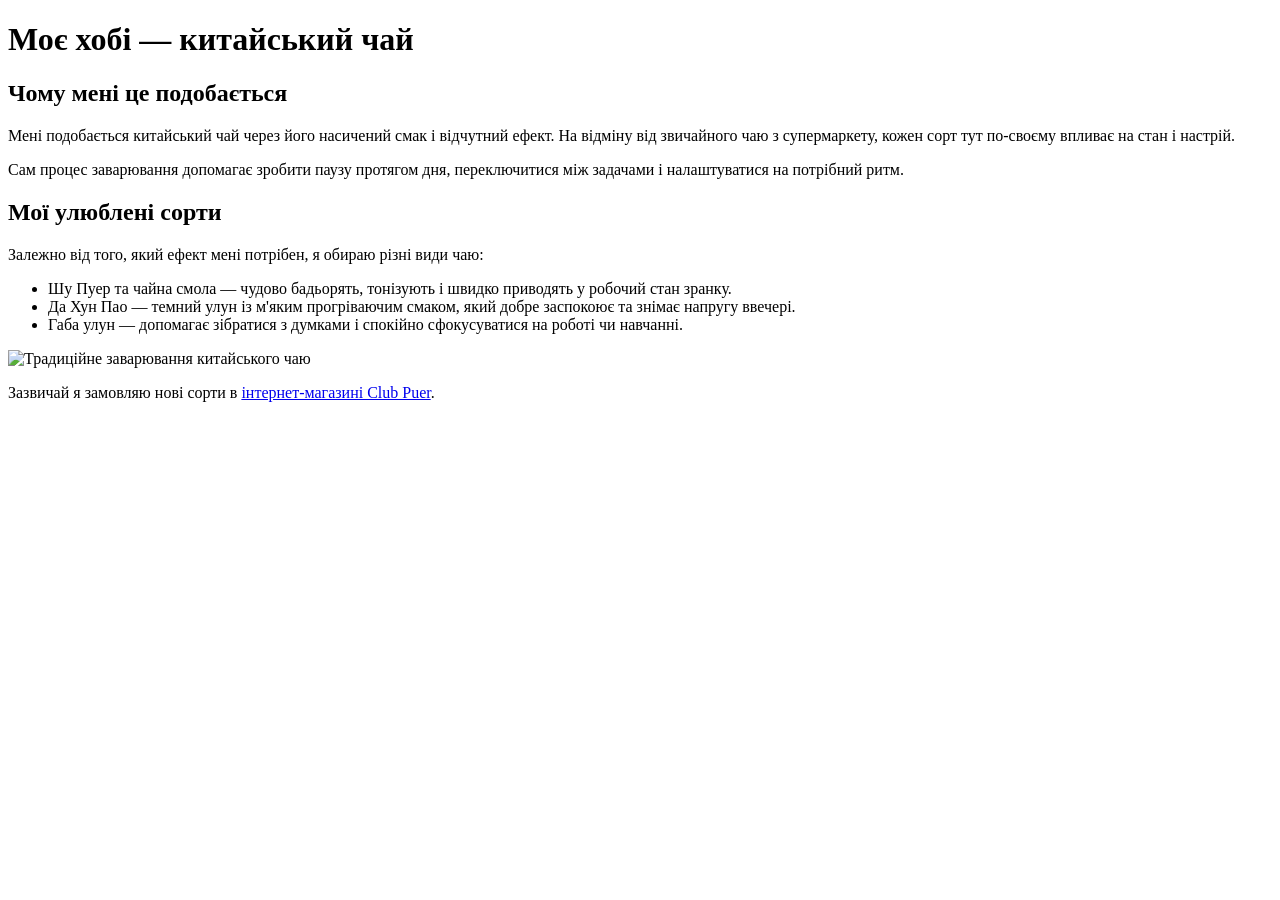
==== index.html @ 3d151745 "Add styled portfolio with art-toy gallery and homework pages. Co-authored-by: Cursor <cursoragent@cu" ====
<!DOCTYPE html>
<html lang="uk">
<head>
    <meta charset="UTF-8">
    <meta name="viewport" content="width=device-width, initial-scale=1.0">
    <title>Моє хобі — Китайський чай</title>
</head>
<body>

    <h1>Моє хобі — китайський чай</h1>

    <h2>Чому мені це подобається</h2>
    <p>Мені подобається китайський чай через його насичений смак і відчутний ефект. На відміну від звичайного чаю з супермаркету, кожен сорт тут по-своєму впливає на стан і настрій.</p>
    <p>Сам процес заварювання допомагає зробити паузу протягом дня, переключитися між задачами і налаштуватися на потрібний ритм.</p>

    <h2>Мої улюблені сорти</h2>
    <p>Залежно від того, який ефект мені потрібен, я обираю різні види чаю:</p>

    <ul>
        <li>Шу Пуер та чайна смола — чудово бадьорять, тонізують і швидко приводять у робочий стан зранку.</li>
        <li>Да Хун Пао — темний улун із м'яким прогріваючим смаком, який добре заспокоює та знімає напругу ввечері.</li>
        <li>Габа улун — допомагає зібратися з думками і спокійно сфокусуватися на роботі чи навчанні.</li>
    </ul>

    <img src="https://images.unsplash.com/photo-1576092768241-dec231879fc3?auto=format&fit=crop&w=600&q=80" alt="Традиційне заварювання китайського чаю" width="450">

    <p>Зазвичай я замовляю нові сорти в <a href="https://clubpuer.com.ua/" target="_blank">інтернет-магазині Club Puer</a>.</p>

</body>
</html>
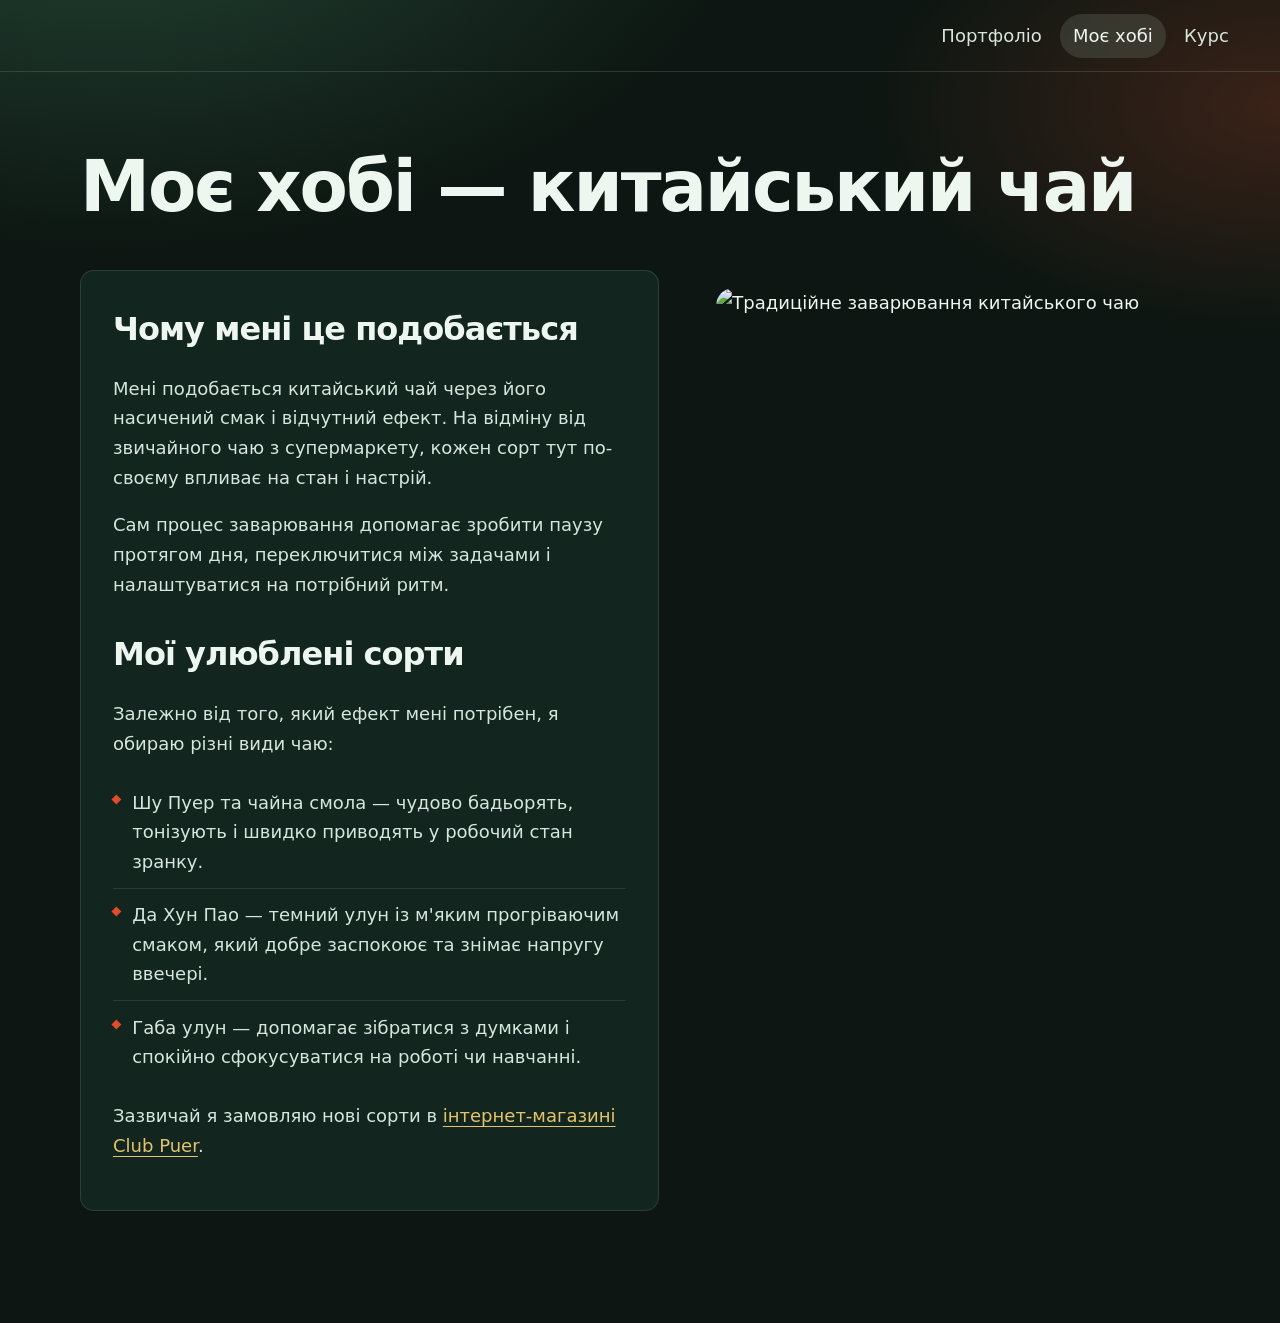
==== commit f8d52114: "Restore shared styling on hobby and course pages. Co-authored-by: Cursor <cursoragent@cursor.com>" ====
--- a/index.html
+++ b/index.html
@@ -4,27 +4,46 @@
     <meta charset="UTF-8">
     <meta name="viewport" content="width=device-width, initial-scale=1.0">
     <title>Моє хобі — Китайський чай</title>
+    <link rel="preconnect" href="https://fonts.googleapis.com">
+    <link rel="preconnect" href="https://fonts.gstatic.com" crossorigin>
+    <link href="https://fonts.googleapis.com/css2?family=Onest:wght@400;500;600;700&family=Unbounded:wght@500;600;700&display=swap" rel="stylesheet">
+    <link rel="stylesheet" href="portfolio.css">
 </head>
-<body>
+<body class="page-hobby">
+    <a class="skip" href="#main">До змісту</a>
+    <header class="site-bar">
+        <nav aria-label="Сторінки сайту">
+            <a href="portfolio.html">Портфоліо</a>
+            <a href="index.html" aria-current="page">Моє хобі</a>
+            <a href="form.html">Курс</a>
+        </nav>
+    </header>
 
-    <h1>Моє хобі — китайський чай</h1>
+    <main id="main" class="wrap">
+        <header class="hero">
+            <h1>Моє хобі — китайський чай</h1>
+        </header>
 
-    <h2>Чому мені це подобається</h2>
-    <p>Мені подобається китайський чай через його насичений смак і відчутний ефект. На відміну від звичайного чаю з супермаркету, кожен сорт тут по-своєму впливає на стан і настрій.</p>
-    <p>Сам процес заварювання допомагає зробити паузу протягом дня, переключитися між задачами і налаштуватися на потрібний ритм.</p>
+        <div class="tea-layout">
+            <section class="panel">
+                <h2>Чому мені це подобається</h2>
+                <p>Мені подобається китайський чай через його насичений смак і відчутний ефект. На відміну від звичайного чаю з супермаркету, кожен сорт тут по-своєму впливає на стан і настрій.</p>
+                <p>Сам процес заварювання допомагає зробити паузу протягом дня, переключитися між задачами і налаштуватися на потрібний ритм.</p>
 
-    <h2>Мої улюблені сорти</h2>
-    <p>Залежно від того, який ефект мені потрібен, я обираю різні види чаю:</p>
+                <h2>Мої улюблені сорти</h2>
+                <p>Залежно від того, який ефект мені потрібен, я обираю різні види чаю:</p>
+                <ul class="tea-list">
+                    <li>Шу Пуер та чайна смола — чудово бадьорять, тонізують і швидко приводять у робочий стан зранку.</li>
+                    <li>Да Хун Пао — темний улун із м'яким прогріваючим смаком, який добре заспокоює та знімає напругу ввечері.</li>
+                    <li>Габа улун — допомагає зібратися з думками і спокійно сфокусуватися на роботі чи навчанні.</li>
+                </ul>
+                <p>Зазвичай я замовляю нові сорти в <a href="https://clubpuer.com.ua/" target="_blank" rel="noopener noreferrer">інтернет-магазині Club Puer</a>.</p>
+            </section>
 
-    <ul>
-        <li>Шу Пуер та чайна смола — чудово бадьорять, тонізують і швидко приводять у робочий стан зранку.</li>
-        <li>Да Хун Пао — темний улун із м'яким прогріваючим смаком, який добре заспокоює та знімає напругу ввечері.</li>
-        <li>Габа улун — допомагає зібратися з думками і спокійно сфокусуватися на роботі чи навчанні.</li>
-    </ul>
-
-    <img src="https://images.unsplash.com/photo-1576092768241-dec231879fc3?auto=format&fit=crop&w=600&q=80" alt="Традиційне заварювання китайського чаю" width="450">
-
-    <p>Зазвичай я замовляю нові сорти в <a href="https://clubpuer.com.ua/" target="_blank">інтернет-магазині Club Puer</a>.</p>
-
+            <figure class="tea-photo">
+                <img src="https://images.unsplash.com/photo-1576092768241-dec231879fc3?auto=format&fit=crop&w=1200&q=80" alt="Традиційне заварювання китайського чаю" width="600" height="800">
+            </figure>
+        </div>
+    </main>
 </body>
-</html>+</html>
--- a/portfolio.css
+++ b/portfolio.css
@@ -0,0 +1,472 @@
+:root {
+  --ink: #0d1612;
+  --leaf: #173026;
+  --celadon: #a8c9b6;
+  --mist: #d7e6dc;
+  --paper: #eef6f0;
+  --cinnabar: #e24a2c;
+  --gold: #e2c56a;
+  --radius: 14px;
+  --font-display: "Unbounded", system-ui, sans-serif;
+  --font-body: "Onest", system-ui, sans-serif;
+  --ease: cubic-bezier(0.22, 1, 0.36, 1);
+}
+
+*,
+*::before,
+*::after {
+  box-sizing: border-box;
+}
+
+html {
+  scroll-behavior: smooth;
+}
+
+body {
+  margin: 0;
+  min-height: 100vh;
+  font-family: var(--font-body);
+  font-size: clamp(1rem, 0.94rem + 0.28vw, 1.125rem);
+  line-height: 1.65;
+  color: var(--paper);
+  background:
+    radial-gradient(1200px 700px at 8% -10%, #244434 0%, transparent 55%),
+    radial-gradient(900px 500px at 100% 8%, #3a2218 0%, transparent 46%),
+    var(--ink);
+}
+
+::selection {
+  background: var(--cinnabar);
+  color: #fff7f2;
+}
+
+:focus-visible {
+  outline: 2px solid var(--gold);
+  outline-offset: 3px;
+}
+
+a {
+  color: var(--gold);
+  text-underline-offset: 0.22em;
+}
+
+a:hover {
+  color: #fff;
+}
+
+img {
+  max-width: 100%;
+  display: block;
+}
+
+.skip {
+  position: absolute;
+  left: 1rem;
+  top: -4rem;
+  z-index: 20;
+  padding: 0.6rem 0.9rem;
+  background: var(--gold);
+  color: var(--ink);
+  font-weight: 600;
+}
+
+.skip:focus {
+  top: 1rem;
+}
+
+.site-bar {
+  display: flex;
+  justify-content: flex-end;
+  padding: 0.85rem clamp(1.1rem, 4vw, 2.4rem);
+  border-bottom: 1px solid color-mix(in srgb, var(--celadon) 18%, transparent);
+}
+
+.site-bar nav {
+  display: flex;
+  gap: 0.35rem;
+}
+
+.site-bar nav a {
+  color: var(--mist);
+  text-decoration: none;
+  padding: 0.45rem 0.8rem;
+  border-radius: 999px;
+}
+
+.site-bar nav a:hover,
+.site-bar nav a[aria-current="page"] {
+  background: color-mix(in srgb, var(--celadon) 16%, transparent);
+  color: var(--paper);
+}
+
+.wrap {
+  width: min(1120px, calc(100% - 2.2rem));
+  margin: 0 auto;
+}
+
+.hero {
+  padding: clamp(2.4rem, 6vw, 5rem) 0 1.8rem;
+}
+
+.hero h1 {
+  font-family: var(--font-display);
+  font-weight: 600;
+  letter-spacing: -0.03em;
+  line-height: 1.08;
+  font-size: clamp(2.1rem, 1.2rem + 4.2vw, 4.4rem);
+  margin: 0 0 1rem;
+  text-wrap: balance;
+}
+
+.lede {
+  max-width: 46rem;
+  color: var(--mist);
+  font-size: clamp(1.05rem, 1rem + 0.4vw, 1.25rem);
+}
+
+.page-nav {
+  margin: 0 0 2.4rem;
+}
+
+.page-nav h2 {
+  position: absolute;
+  width: 1px;
+  height: 1px;
+  overflow: hidden;
+  clip: rect(0 0 0 0);
+}
+
+.page-nav ul {
+  display: flex;
+  flex-wrap: wrap;
+  gap: 0.55rem;
+  list-style: none;
+  padding: 0;
+  margin: 0;
+}
+
+.page-nav a {
+  display: inline-flex;
+  padding: 0.55rem 0.9rem;
+  border: 1px solid color-mix(in srgb, var(--celadon) 28%, transparent);
+  border-radius: 999px;
+  color: var(--celadon);
+  text-decoration: none;
+}
+
+.page-nav a:hover {
+  background: var(--cinnabar);
+  border-color: var(--cinnabar);
+  color: #fff;
+}
+
+section,
+#contacts {
+  scroll-margin-top: 1.4rem;
+}
+
+section {
+  margin-bottom: clamp(2.2rem, 5vw, 4rem);
+}
+
+h2 {
+  font-family: var(--font-display);
+  font-size: clamp(1.35rem, 1.1rem + 1.4vw, 2rem);
+  letter-spacing: -0.03em;
+  margin: 0 0 1rem;
+}
+
+h3 {
+  font-family: var(--font-display);
+  font-size: 1.05rem;
+  margin: 0 0 0.55rem;
+}
+
+.panel {
+  background: color-mix(in srgb, var(--leaf) 78%, #000);
+  border: 1px solid color-mix(in srgb, var(--celadon) 16%, transparent);
+  border-radius: var(--radius);
+  padding: clamp(1.2rem, 2.5vw, 2rem);
+}
+
+.split {
+  display: grid;
+  grid-template-columns: 1.15fr 0.85fr;
+  gap: 1rem;
+}
+
+.about p {
+  margin: 0;
+  color: var(--mist);
+}
+
+.accent {
+  color: var(--gold);
+  font-weight: 650;
+}
+
+.skills {
+  display: grid;
+  grid-template-columns: 1fr 1fr;
+  gap: 1rem;
+}
+
+.skills-group p {
+  margin: 0;
+  color: var(--mist);
+}
+
+.skills-group ul,
+.contact-list {
+  margin: 0;
+  padding: 0;
+  list-style: none;
+}
+
+.skills-group li,
+.contact-list li {
+  position: relative;
+  padding: 0.65rem 0 0.65rem 1.1rem;
+  color: var(--mist);
+}
+
+.skills-group li + li,
+.contact-list li + li {
+  border-top: 1px solid color-mix(in srgb, var(--celadon) 14%, transparent);
+}
+
+.skills-group li::before,
+.contact-list li::before {
+  content: "";
+  position: absolute;
+  left: 0;
+  top: 1.15rem;
+  width: 0.42rem;
+  height: 0.42rem;
+  background: var(--cinnabar);
+  transform: rotate(45deg);
+}
+
+.section-intro {
+  margin: -0.2rem 0 1.2rem;
+  color: var(--mist);
+  max-width: 46rem;
+}
+
+.gallery {
+  display: grid;
+  grid-template-columns: repeat(2, minmax(0, 1fr));
+  gap: 0.85rem;
+}
+
+.shot {
+  margin: 0;
+  overflow: hidden;
+  border-radius: var(--radius);
+  background: #f3f1ee;
+}
+
+.shot img {
+  width: 100%;
+  height: 320px;
+  object-fit: cover;
+  object-position: center bottom;
+}
+
+.shot-print img {
+  height: 520px;
+  object-fit: contain;
+  object-position: center top;
+  background: #111;
+}
+
+.shot-wide {
+  grid-column: 1 / -1;
+}
+
+.shot-wide img {
+  height: 420px;
+  object-position: center;
+}
+
+.shot-print.shot-wide img {
+  object-position: center;
+}
+
+.shot-rasta {
+  grid-column: 1 / -1;
+  background: #1c140c;
+}
+
+.shot-rasta img {
+  width: 280px;
+  max-width: 100%;
+  height: 360px;
+  margin: 0 auto;
+  object-fit: contain;
+  object-position: center;
+}
+
+.shot figcaption {
+  padding: 0.7rem 0.9rem 0.85rem;
+  background: color-mix(in srgb, var(--leaf) 88%, #000);
+  color: var(--mist);
+  font-size: 0.92rem;
+}
+
+.site-foot {
+  padding: 0 0 2.8rem;
+}
+
+.site-foot .panel {
+  display: grid;
+  grid-template-columns: 1fr auto;
+  gap: 1rem;
+  align-items: center;
+}
+
+.contact-list a {
+  color: var(--paper);
+}
+
+.tea-layout {
+  display: grid;
+  grid-template-columns: 1.05fr 0.95fr;
+  gap: 1.1rem;
+  align-items: start;
+  padding-bottom: 3rem;
+}
+
+.tea-layout .panel p {
+  color: var(--mist);
+}
+
+.tea-layout .panel h2:not(:first-child) {
+  margin-top: 1.8rem;
+}
+
+.tea-list {
+  margin: 0;
+  padding: 0;
+  list-style: none;
+}
+
+.tea-list li {
+  position: relative;
+  padding: 0.7rem 0 0.7rem 1.2rem;
+  color: var(--mist);
+}
+
+.tea-list li + li {
+  border-top: 1px solid color-mix(in srgb, var(--celadon) 14%, transparent);
+}
+
+.tea-list li::before {
+  content: "";
+  position: absolute;
+  left: 0;
+  top: 1.2rem;
+  width: 0.42rem;
+  height: 0.42rem;
+  background: var(--cinnabar);
+  transform: rotate(45deg);
+}
+
+.tea-photo {
+  overflow: hidden;
+  border-radius: 18px;
+  min-height: 280px;
+}
+
+.tea-photo img {
+  width: 100%;
+  height: 100%;
+  min-height: 320px;
+  object-fit: cover;
+  object-position: center;
+}
+
+.form-shell {
+  width: min(640px, calc(100% - 2.2rem));
+  margin: 0 auto 3rem;
+}
+
+.form-shell .page-hero {
+  padding-top: clamp(2rem, 5vw, 3.2rem);
+}
+
+.form-grid {
+  display: grid;
+  gap: 1rem;
+}
+
+.field {
+  display: grid;
+  gap: 0.4rem;
+  margin: 0;
+}
+
+.field label {
+  font-weight: 600;
+  color: var(--celadon);
+}
+
+.field input {
+  width: 100%;
+  border: 1px solid color-mix(in srgb, var(--celadon) 24%, transparent);
+  background: color-mix(in srgb, #07110c 70%, var(--leaf));
+  color: var(--paper);
+  border-radius: 10px;
+  padding: 0.85rem 0.95rem;
+  font: inherit;
+}
+
+.field input:focus {
+  outline: none;
+  border-color: var(--gold);
+  box-shadow: 0 0 0 3px color-mix(in srgb, var(--gold) 24%, transparent);
+}
+
+.actions {
+  display: flex;
+  justify-content: flex-end;
+  margin: 0.4rem 0 0;
+}
+
+button[type="submit"] {
+  appearance: none;
+  border: 0;
+  cursor: pointer;
+  background: var(--cinnabar);
+  color: #fff7f2;
+  font: 650 1rem var(--font-body);
+  padding: 0.9rem 1.3rem;
+  border-radius: 999px;
+  min-height: 48px;
+}
+
+@media (max-width: 860px) {
+  .split,
+  .skills,
+  .gallery,
+  .tea-layout,
+  .site-foot .panel {
+    grid-template-columns: 1fr;
+  }
+
+  .shot-wide,
+  .shot-rasta {
+    grid-column: auto;
+  }
+
+  .shot-rasta img {
+    width: 240px;
+    height: 320px;
+  }
+}
+
+@media (prefers-reduced-motion: reduce) {
+  html {
+    scroll-behavior: auto;
+  }
+}
